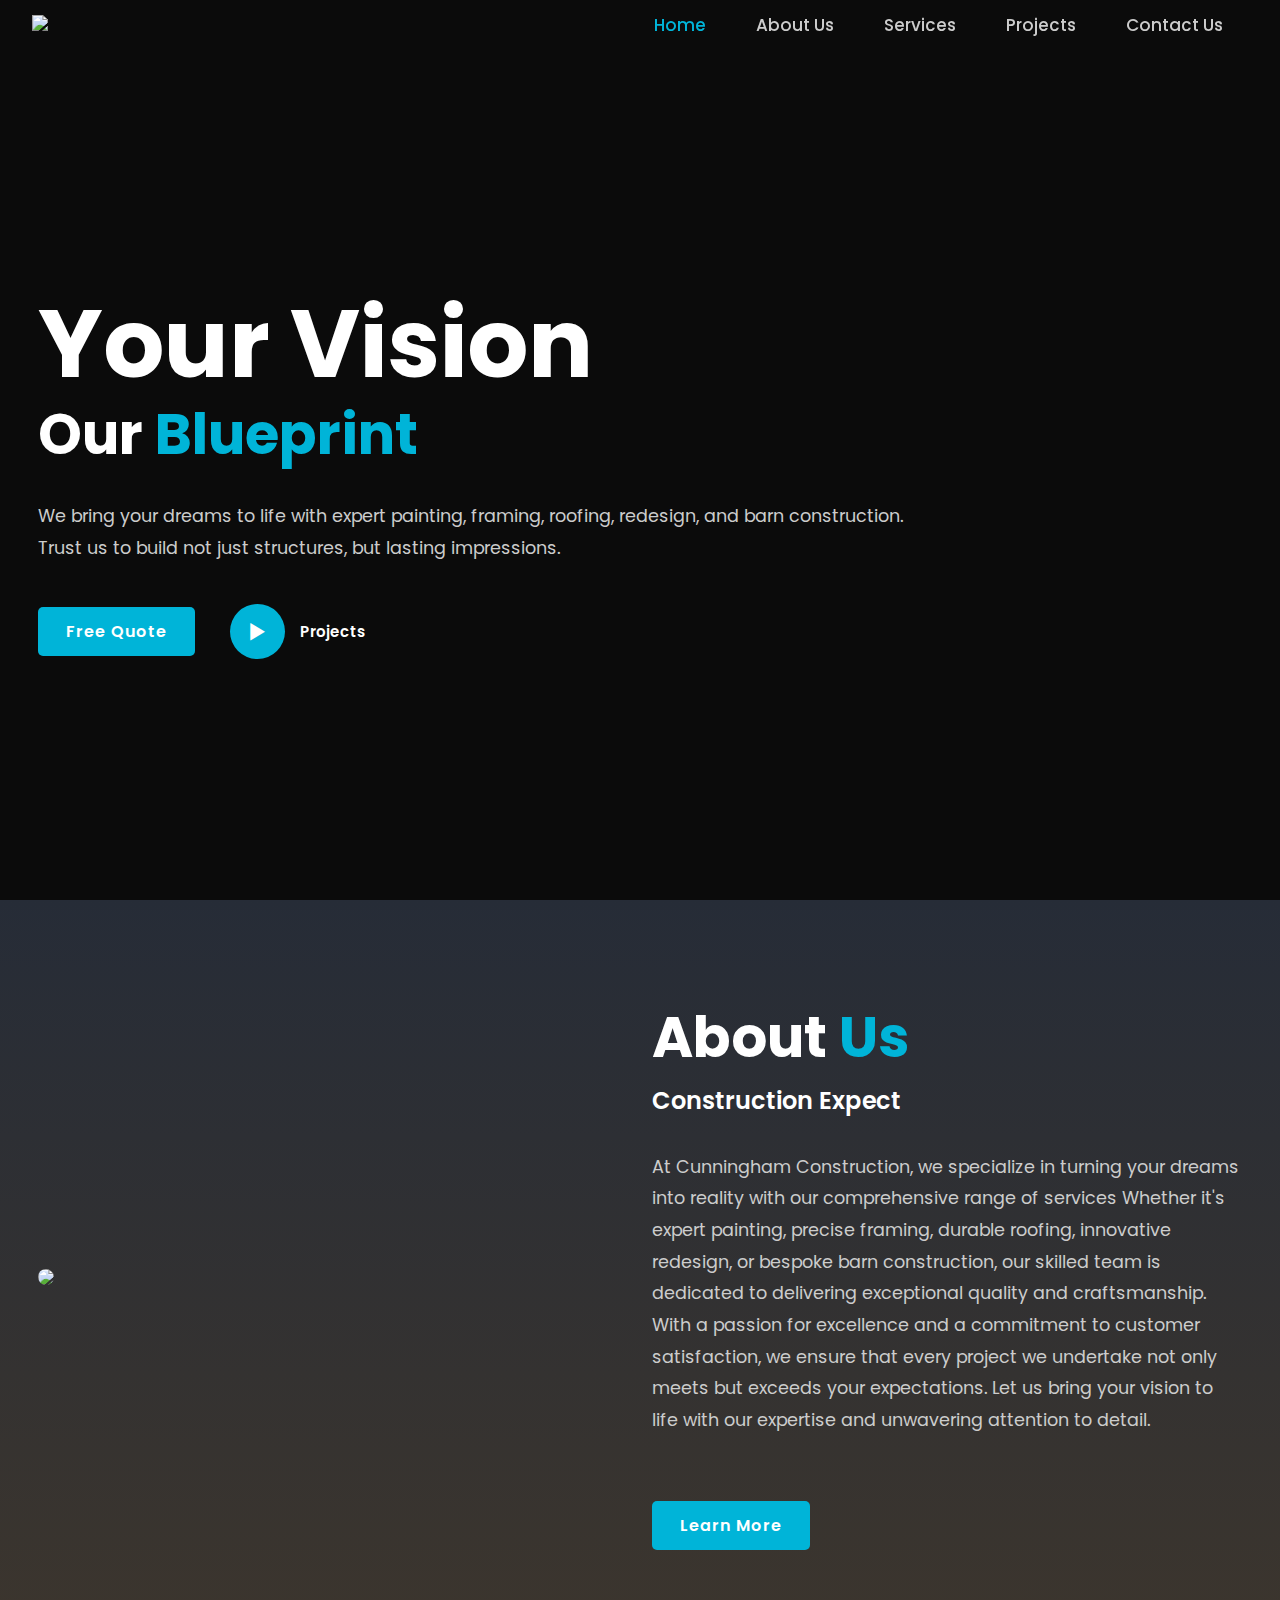
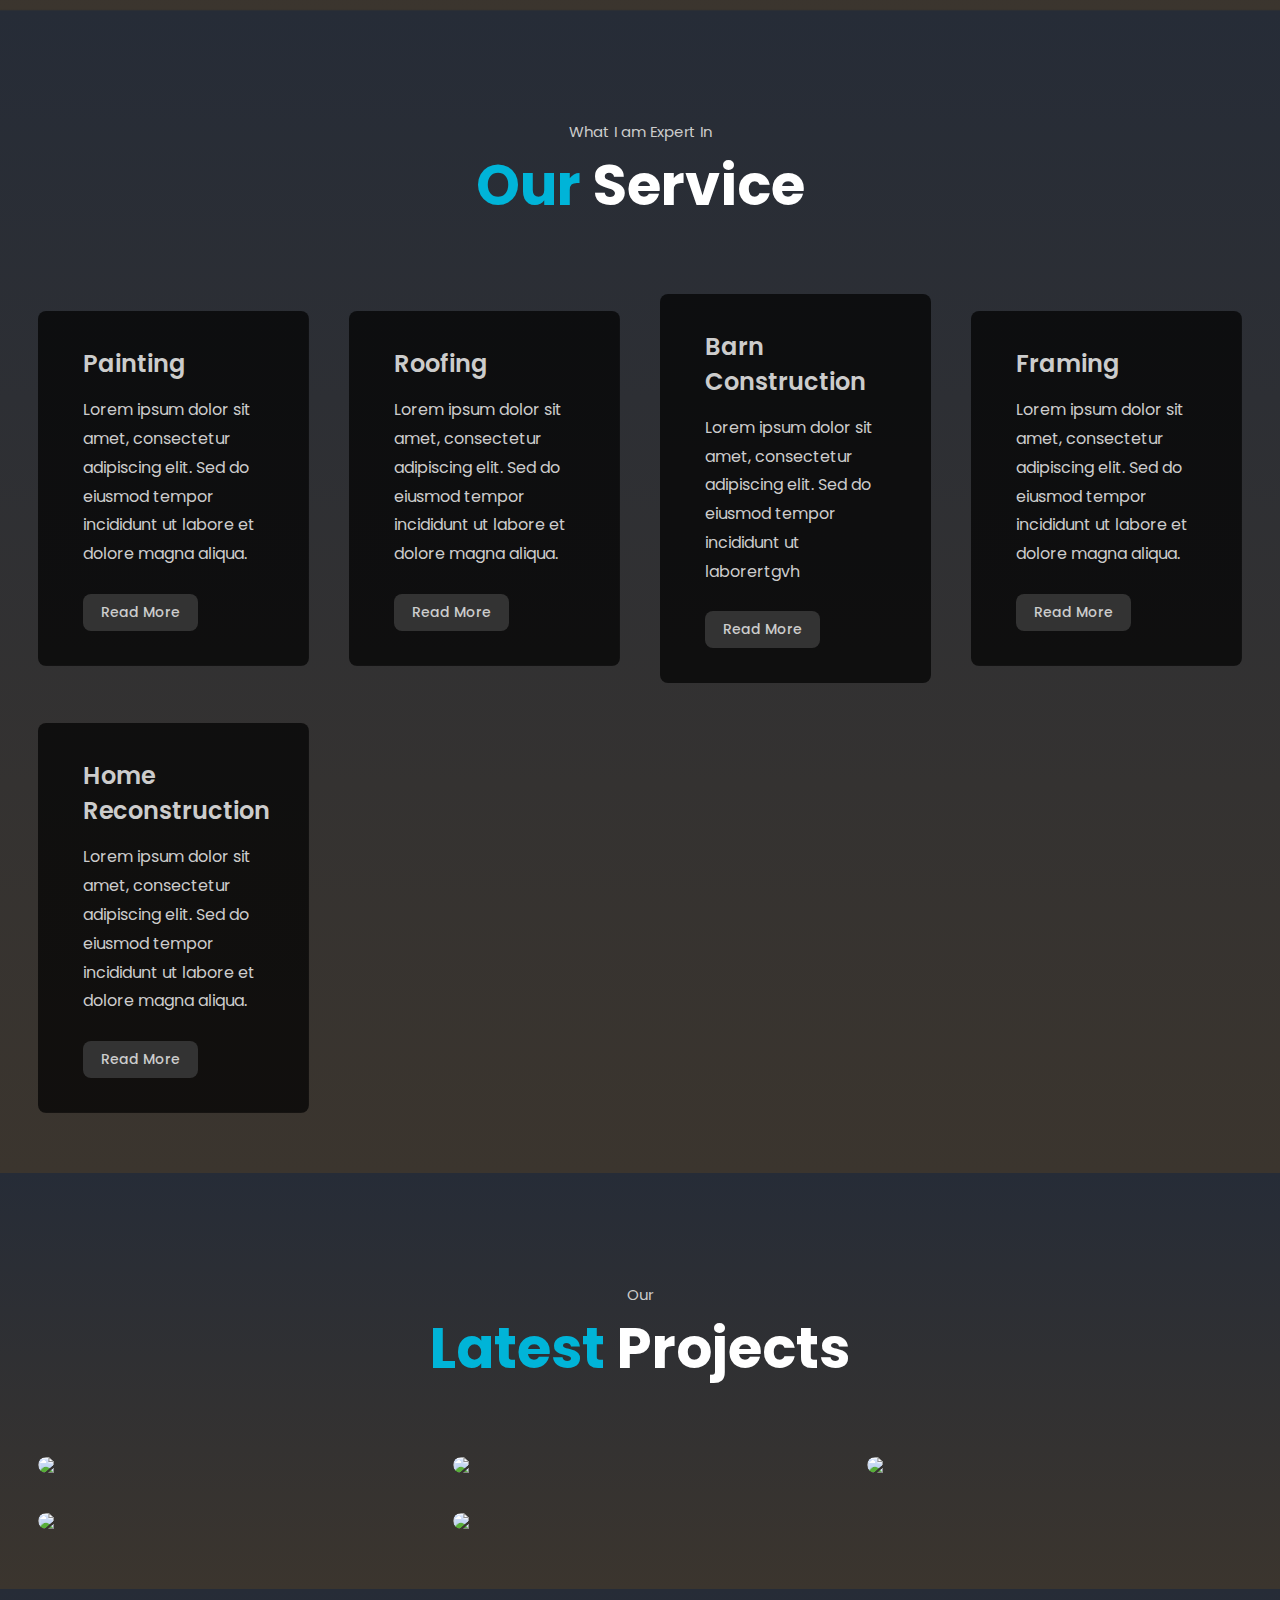
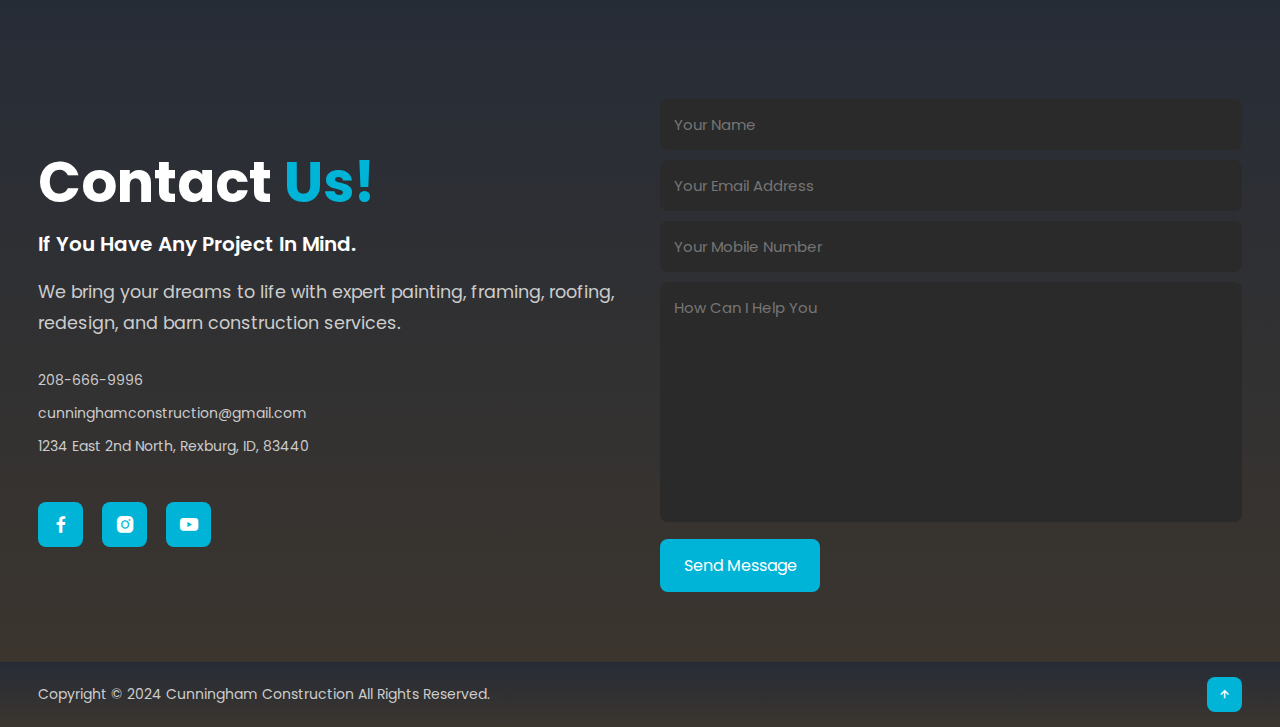
==== index.html @ 6a1c038f "fix colors" ====
<!DOCTYPE html>
<html>
<head>
	<meta charset="utf-8">
	<meta name="viewport" content="width=device-width, initial-scale=1">
	<title>Cunningham Construction</title>
	<!---custom css link---->
	<link rel="stylesheet" type="text/css" href="css/style.css">

	<link rel="stylesheet"
  href="https://unpkg.com/boxicons@latest/css/boxicons.min.css">

  <link rel="preconnect" href="https://fonts.googleapis.com">
  <link rel="preconnect" href="https://fonts.gstatic.com" crossorigin>
  <link href="https://fonts.googleapis.com/css2?family=Poppins:wght@300;400;500;600;700;800;900&display=swap" rel="stylesheet">

</head>
<body>

	<!----header design--->
	<header>
		<a href="#" class="logo"><img src="img/logo.png" class="logo"></a>
	

		<ul class="navlist">
			<li><a href="#home" class="active">Home</a></li>
			<li><a href="#about">About Us</a></li>
			<li><a href="#services">Services</a></li>
			<li><a href="#portfolio">Projects</a></li>
			<li><a href="#contact">Contact Us</a></li>
		</ul>

			<div class="bx bx-menu" id="menu-icon"></div>
	</header>

	<!----home section design--->
	<section class="home" id="home">
		<div class="home-text">
			<h1>Your Vision</h1>
			<h3>Our<span> Blueprint</span></h3>
			<p>
                We bring your dreams to life with expert painting, framing, roofing, redesign,
                and barn construction.
                <br>Trust us to build not just structures, but lasting impressions.
            </p>
			<div class="button">
				<a href="#contact" class="btn">Free Quote</a>
				<a href="#portfolio" class="btn2"><span><i class='bx bx-play' ></i></span>Projects</a>
			</div>
		</div>
	</section>

	<!----about section design--->
	<section class="about" id="about">
		<div class="about-img">
			<img src="img/couple.jpg">
		</div>

		<div class="about-text">
			<h2>About <span>Us</span></h2>
			<h4>Construction Expect</h4>
			<p>

				At Cunningham Construction, we specialize in turning your dreams into reality with our comprehensive range of services
				Whether it's expert painting, precise framing, durable roofing, innovative redesign, or bespoke barn construction, our 
				skilled team is dedicated to delivering exceptional quality and craftsmanship. With a passion for excellence and a commitment
				to customer satisfaction, we ensure that every project we undertake not only meets but exceeds your expectations.
				Let us bring your vision to life with our expertise and unwavering attention to detail.
			</p>
			<a href="#portfolio" class="btn">Learn More</a>
		</div>
	</section>

	<!----services section design--->
	<section class="services" id="services">
		<div class="main-text">
			<p>What I am Expert In</p>
			<h2><span>Our</span> Service</h2>
		</div>

		<div class="service-content">
			<div class="box">
				<div class="s-icons">
				
				</div>
				<h3>Painting</h3>
				<p>
					Lorem ipsum dolor sit amet, consectetur adipiscing elit. 
					Sed do eiusmod tempor incididunt ut labore et dolore magna aliqua.
					
				</p>
				<a href="#" class="read">Read More</a>
			</div>

			<div class="box">
				<div class="s-icons">
				</div>
				<h3>Roofing</h3>
				<p>
					Lorem ipsum dolor sit amet, consectetur adipiscing elit. 
					Sed do eiusmod tempor incididunt ut labore et dolore magna aliqua.
					
				</p>
				<a href="#" class="read">Read More</a>
			</div>

			<div class="box">
				<div class="s-icons">
				</div>
				<h3>Barn Construction</h3>
				<p>
					Lorem ipsum dolor sit amet, consectetur adipiscing elit. 
					Sed do eiusmod tempor incididunt ut laborertgvh
				</p>
				<a href="#" class="read">Read More</a>
			</div>

			<div class="box">
				<div class="s-icons">
				</div>
				<h3>Framing</h3>
				<p>
					Lorem ipsum dolor sit amet, consectetur adipiscing elit. 
					Sed do eiusmod tempor incididunt ut labore et dolore magna aliqua.
					
				</p>
				<a href="#" class="read">Read More</a>
			</div>

			<div class="box">
				<div class="s-icons">
				</div>
				<h3>Home Reconstruction</h3>
				<p>
					Lorem ipsum dolor sit amet, consectetur adipiscing elit. 
					Sed do eiusmod tempor incididunt ut labore et dolore magna aliqua.
					
				</p>
				<a href="#" class="read">Read More</a>
			</div>

		</div>
	</section>

	<!----portfolio section design--->
	<section class="portfolio" id="portfolio">
		<div class="main-text">
			<p>Our</p>
			<h2><span>Latest</span> Projects</h2>
		</div>

		<div class="portfolio-content">
			<div class="row">
				<img src="img/barn.jpg">
				<div class="layer">
					<h5>Barn Construction</h5>
					<p>
						Our barn construction services cater to clients seeking bespoke, high-quality barns that meet their unique
					</p>
					<a href="#"><i class='bx bx-link-external'></i></a>
				</div>
			</div>

			<div class="row">
				<img src="img/portfolio2.jpg">
				<div class="layer">
					<h5>Home Reconstruction</h5>
					<p>
						Our home reconstruction services are tailored to help you rebuild and restore your home after a disaster.
					</p>
					<a href="#"><i class='bx bx-link-external'></i></a>
				</div>
			</div>

			<div class="row">
				<img src="img/portfolio3.jpg">
				<div class="layer">
					<h5>Painting</h5>
					<p>
						Our painting services cater to clients seeking high-quality, professional painting.
					</p>
					<a href="#"><i class='bx bx-link-external'></i></a>
				</div>
			</div>

			<div class="row">
				<img src="img/portfolio4.jpg">
				<div class="layer">
					<h5>Framing</h5>
					<p>
						Our framing services cater to clients seeking high-quality, professional framing.
					<a href="#"><i class='bx bx-link-external'></i></a>
				</div>
			</div>

			<div class="row">
				<img src="img/portfolio5.jpg">
				<div class="layer">
					<h5>Roofing</h5>
					<p>
						Our roofing services cater to clients seeking high-quality, professional roofing.
					</p>
					<a href="#"><i class='bx bx-link-external'></i></a>
				</div>
			</div>


		</div>
	</section>

	<!----contact section design--->
	<section class="contact" id="contact">
		<div class="contact-text">
			<h2>Contact <span>Us!</span></h2>
			<h4>If You Have Any Project In Mind.</h4>
			<p>We bring your dreams to life with expert painting, framing, roofing, redesign, and barn construction services.</p>
			<div class="list">
				<li><a href="#">208-666-9996</a></li>
				<li><a href="#">cunninghamconstruction@gmail.com</a></li>
				<li><a href="#">1234 East 2nd North, Rexburg, ID, 83440</a></li>
			</div>

			<div class="contact-icons">
				<a href="#"><i class='bx bxl-facebook'></i></a>
				<a href="#"><i class='bx bxl-instagram-alt' ></i></a>
				<a href="#"><i class='bx bxl-youtube' ></i></a>
			</div>
		</div>

		<div class="contact-form">
			<form action="">
				<input type="name" placeholder="Your Name" required>
				<input type="email" placeholder="Your Email Address" required>
				<input type="" placeholder="Your Mobile Number" required>
				<textarea name="" id="" cols="35" rows="10" placeholder="How Can I Help You" required></textarea>
				<input type="submit" value="Send Message" class="submit" required>
			</form>
		</div>
	</section>

	<!----end section design--->
	<section class="end">
		<div class="last-text">
		  <p>Copyright © 2024 Cunningham Construction All Rights Reserved.</p>
	  </div>

	  <div class="back-to-top">
		  <a href="#home"><i class='bx bx-up-arrow-alt' ></i></a>
	  </div>
	</section>
	
	<!---custom css link---->
	<script type="text/javascript" src="js/script.js"></script>

</body>
</html>
---- css/style.css ----
*{
	padding: 0;
	margin: 0;
	box-sizing: border-box;
	font-family: 'Poppins', sans-serif;
	text-decoration: none;
	list-style: none;
	scroll-behavior: smooth;
}
:root{
	--bg-color: #2a2a2a;
	--second-bg-color: #202020;
	--text-color: #fff;
	--second-color: #ccc;
	--main-color: #00b4d8;
	--big-font: 6rem;
	--h2-font: 3.5rem;
	--p-font: 1.1rem;
}
body{
	background: var(--bg-color);
	color: var(--text-color);
}
header{
	position: fixed;
	width: 100%;
	top: 0;
	right: 0;
	z-index: 1000;
	display: flex;
	align-items: center;
	justify-content: space-between;
	background: transparent;
	padding: 22px 12%;
	border-bottom: 1px solid transparent;
	transition: all .45s ease;
}
.logo {
    width: 120px;
    cursor: pointer;
}
span{
	color: var(--main-color);
}
.navlist{
	display: flex;
}
.navlist a{
	color: var(--second-color);
	font-size: 17px;
	font-weight: 500;
	margin: 0 25px;
	transition: all .45s ease;
}
.navlist a:hover{
	color: var(--main-color);
}
.navlist a.active{
	color: var(--main-color);
}
#menu-icon{
	font-size: 35px;
	color: var(--text-color);
	z-index: 10001;
	cursor: pointer;
	margin-left: 25px;
	display: none;
}

section{
	padding: 160px 12% 120px;
}
.home{
	position: relative;
	height: 100vh;
	width: 100%;
	background-image: linear-gradient(rgba(0,0,0,0.75),rgba(0,0,0,0.75)), url(../img/house-background.jpg);         
	background-size: cover;
	background-position: center;
	display: flex;
	align-items: center;
	justify-content: flex-start;
}

.home-text h1{
	font-size: var(--big-font);
	font-weight: 700;
	color: var(--text-color);
	line-height: 1.1;
	margin: 0 0 8px;
}
.home-text h3{
	color: var(--text-color);
	margin: 0 0 35px;
	font-size: 3.5rem;
	font-weight: 700;
	line-height: 1.1;
}
.home-text p{
	color: var(--second-color);
	font-size: var(--p-font);
	line-height: 1.8;
	margin-bottom: 40px;
}
.button{
	display: inline-flex;
	align-items: center;
	justify-content: center;
}
.btn{
	display: inline-block;
	padding: 12px 28px;
	background: var(--main-color);
	border-radius: 5px;
	color: var(--text-color);
	font-size: 1rem;
	letter-spacing: 1px;
	font-weight: 600;
	transition: all .45s ease;
}
.btn:hover{
	transform: scale(0.9);
}
.btn2{
	display: inline-flex;
	align-items: center;
	justify-content: center;
	font-size: 15px;
	font-weight: 600;
	color: var(--text-color);
	margin-left: 35px;
}
.btn2 span i{
	height: 55px;
	width: 55px;
	background: var(--main-color);
	color: var(--text-color);
	display: flex;
	align-items: center;
	justify-content: center;
	font-size: 35px;
	border-radius: 50%;
	margin-right: 15px;
	transition: all .45s ease;
}
.btn2 span i:hover{
	transform: scale(1.1) translateY(5px);
}

header.sticky{
	background-image: linear-gradient( rgba(38,44,55,255), rgba(59,53,46,255)), url(../img/surface.jpg);         
	background-size: cover;
	background-position: center;
	border-bottom: 1px solid #ffffff1a;
	padding: 12px 12%;
}

.about{
	display: grid;
	background-image: linear-gradient( rgba(38,44,55,255), rgba(59,53,46,255)), url(../img/surface.jpg);         
	background-size: cover;
	background-position: center;
	grid-template-columns: repeat(2, 1fr);
	align-items: center;
	gap: 1.5rem;
}
.about-img img{
	max-width: 530px;
	height: auto;
	width: 100%;
	border-radius: 8px;
}
.about-text h2{
	font-size: var(--h2-font);
	line-height: 1;
}
.about-text h4{
	font-size: 24px;
	font-weight: 600;
	color: var(--text-color);
	line-height: 1.7;
	margin: 15px 0 30px;
}
.about-text p{
	color: var(--second-color);
	font-size: var(--p-font);
	line-height: 1.8;
	margin-bottom: 4rem;
}

.services{
	background-image: linear-gradient( rgba(38,44,55,255), rgba(59,53,46,255)), url(../img/background.jpg);         
	background-size: cover;
	background-position: center;
}
.main-text{
	text-align: center;
}
.main-text p{
	color: var(--second-color);
	font-size: 15px;
	margin-bottom: 15px;
}
.main-text h2{
	font-size: var(--h2-font);
	line-height: 1;
}
.service-content{
	display: grid;
	grid-template-columns: repeat(auto-fit, minmax(250px, auto));
	align-items: center;
	gap: 2.5rem;
	margin-top: 5rem;
}
.box{
	background-image: linear-gradient( rgba(0,0,0,0.7),rgba(0,0,0,0.7)), url(../img/surface.jpg);         
	background-size: cover;
	background-position: center;
	padding: 35px 45px;
	border-radius: 8px;
	transition: all .45s ease;
}
.s-icons i{
	font-size: 32px;
	margin-bottom: 20px;
}
.box h3{
	font-size: 24px;
	font-weight: 600;
	color: var(--second-color);
	margin-bottom: 15px;
}
.box p{
	color: var(--second-color);
	font-size: 1rem;
	line-height: 1.8;
	margin-bottom: 25px;
}
.read{
	display: inline-block;
	padding: 8px 18px;
	background: #333333;
	color: var(--second-color);
	font-size: 14px;
	font-weight: 500;
	border-radius: 8px;
	transition: all .45s ease;
}
.read:hover{
	letter-spacing: 1px;
	background: #ffffff99;
	color: var(--text-color);
}
.box:hover{
	transform: translateY(-8px);
	cursor: pointer;
}
.portfolio{
	background-image: linear-gradient( rgba(38,44,55,255), rgba(59,53,46,255)), url(../img/surface.jpg);         
	background-size: cover;
	background-position: center;
}

.portfolio-content{
	display: grid;
	grid-template-columns: repeat(auto-fit, minmax(350px, auto));
	align-items: center;
	gap: 2.5rem;
	margin-top: 5rem;
}
.row{
	position: relative;
	overflow: hidden;
	border-radius: 8px;
	cursor: pointer;
}
.row img{
	width: 100%;
	border-radius: 8px;
	display: block;
	transition: transform 0.5s;
}
.layer{
	width: 100%;
	height: 0;
	background: linear-gradient(rgba(0,0,0,0.1), #00b4d8);
	position: absolute;
	border-radius: 8px;
	left: 0;
	bottom: 0;
	overflow: hidden;
	display: flex;
	flex-direction: column;
	align-items: center;
	justify-content: center;
	text-align: center;
	padding: 0 40px;
	transition: height 0.5s;
}
.layer h5{
	font-size: 20px;
	font-weight: 600;
	margin-bottom: 15px;
}
.layer p{
	color: var(--text-color);
	font-size: 1rem;
	line-height: 1.8;
}
.layer i{
	color: var(--main-color);
	margin-top: 20px;
	font-size: 20px;
	background: var(--text-color);
	width: 60px;
	height: 60px;
	display: flex;
	align-items: center;
	justify-content: center;
	border-radius: 50%;
}
.row:hover img{
	transform: scale(1.1);
}
.row:hover .layer{
	height: 100%;
}

.contact{
	background-image: linear-gradient( rgba(38,44,55,255), rgba(59,53,46,255)), url(../img/surface.jpg);         
	background-size: cover;
	background-position: center;
	display: grid;
	grid-template-columns: repeat(2, 1fr);
	align-items: center;
	gap: 2.5rem;
}
.contact-text h4{
	color: var(--text-color);
	margin: 18px 0;
	font-size: 20px;
	font-weight: 600;
}
.contact-text h2{
	font-size: var(--h2-font);
	line-height: 1;
}
.contact-text p{
	color: var(--second-color);
	font-size: var(--p-font);
	line-height: 1.8;
	margin-bottom: 30px;
}
.list{
	margin-bottom: 2.8rem;
}
.list li{
	margin-bottom: 12px;
}
.list li a{
	display: block;
	color: var(--second-color);
	font-size: 14px;
	transition: all .45s ease;
}
.list li a:hover{
	color: var(--text-color);
	transform: translateX(5px);
}
.contact-icons i{
	height: 45px;
	width: 45px;
	background: var(--main-color);
	color: var(--text-color);
	font-size: 22px;
	display: inline-flex;
	align-items: center;
	justify-content: center;
	border-radius: 8px;
	margin-right: 15px;
	transition: all .45s ease;
}
.contact-icons i:hover{
	background: var(--text-color);
	color: var(--main-color);
}

.contact-form form{
	position: relative;
}
.contact-form form input,
form textarea{
	width: 100%;
	padding: 14px;
	background: var(--bg-color);
	color: var(--text-color);
	border: none;
	outline: none;
	font-size: 15px;
	border-radius: 8px;
	margin-bottom: 10px;
}
.contact-form textarea{
	resize: none;
	height: 240px;
}
.contact-form .submit{
	display: inline-block;
	font-size: 16px;
	background: var(--main-color);
	color: var(--text-color);
	width: 160px;
	transition: all .45s ease;
}
.contact-form .submit:hover{
	transform: scale(1.1);
	cursor: pointer;
}

.end{
	padding: 20px 15%;
	display: flex;
	flex-wrap: wrap;
	align-items: center;
	justify-content: space-between;
	gap: 2rem;
	background-image: linear-gradient( rgba(38,44,55,255), rgba(59,53,46,255)), url(../img/surface.jpg);         
	background-size: cover;
	background-position: center;
}
.last-text p{
	color: var(--second-color);
	font-size: 14px;
}
.back-to-top i{
	padding: 10px;
	border-radius: 8px;
	font-size: 15px;
	color: var(--text-color);
	background: var(--main-color);
}


@media (max-width: 1480px){
	header{
		padding: 12px 2.5%;
		transition: .1s;
	}
	header.sticky{
		padding: 10px 2.5%;
		transition: .1s;;
	}
	section{
		padding: 110px 3% 60px;
	}
	.end{
		padding: 15px 3%;
	}
}

@media (max-width: 1100px){
	:root{
		--big-font: 4rem;
	  --h2-font: 2.5rem;
	  --p-font: 1rem;
	  transition: .1s;
	}
	.home-text h3{
		font-size: 2.5rem;
	}
	.home{
		height: 87vh;
	}
}

@media (max-width: 920px){
	.about{
		grid-template-columns: 1fr;
	}
	.about-img{
		text-align: center;
		order: 2;
	}
	.about-img img{
		width: 100%;
		height: auto;
		max-width: 100%;
	}
	.contact{
		grid-template-columns: 1fr;
	}
}

@media (max-width: 840px){
	.logo {
        width: 100px;
    }
	#menu-icon{
		display: block;
	}
	.navlist{
		position: absolute;
		top: -1000px;
		right: 0;
		left: 0;
		display: flex;
		flex-direction: column;
		background: var(--bg-color);
		text-align: left;
		transition: all .45s ease;
	}
	.navlist a{
		display: block;
		margin: 17px;
		font-size: 20px;
		transition: all .45s ease;
		color: var(--text-color);
	}
	.navlist a:hover{
		color: var(--main-color);
	}
	.navlist a.active{
		color: var(--text-color);
	}
	.navlist.open{
		top: 100%;
	}
}
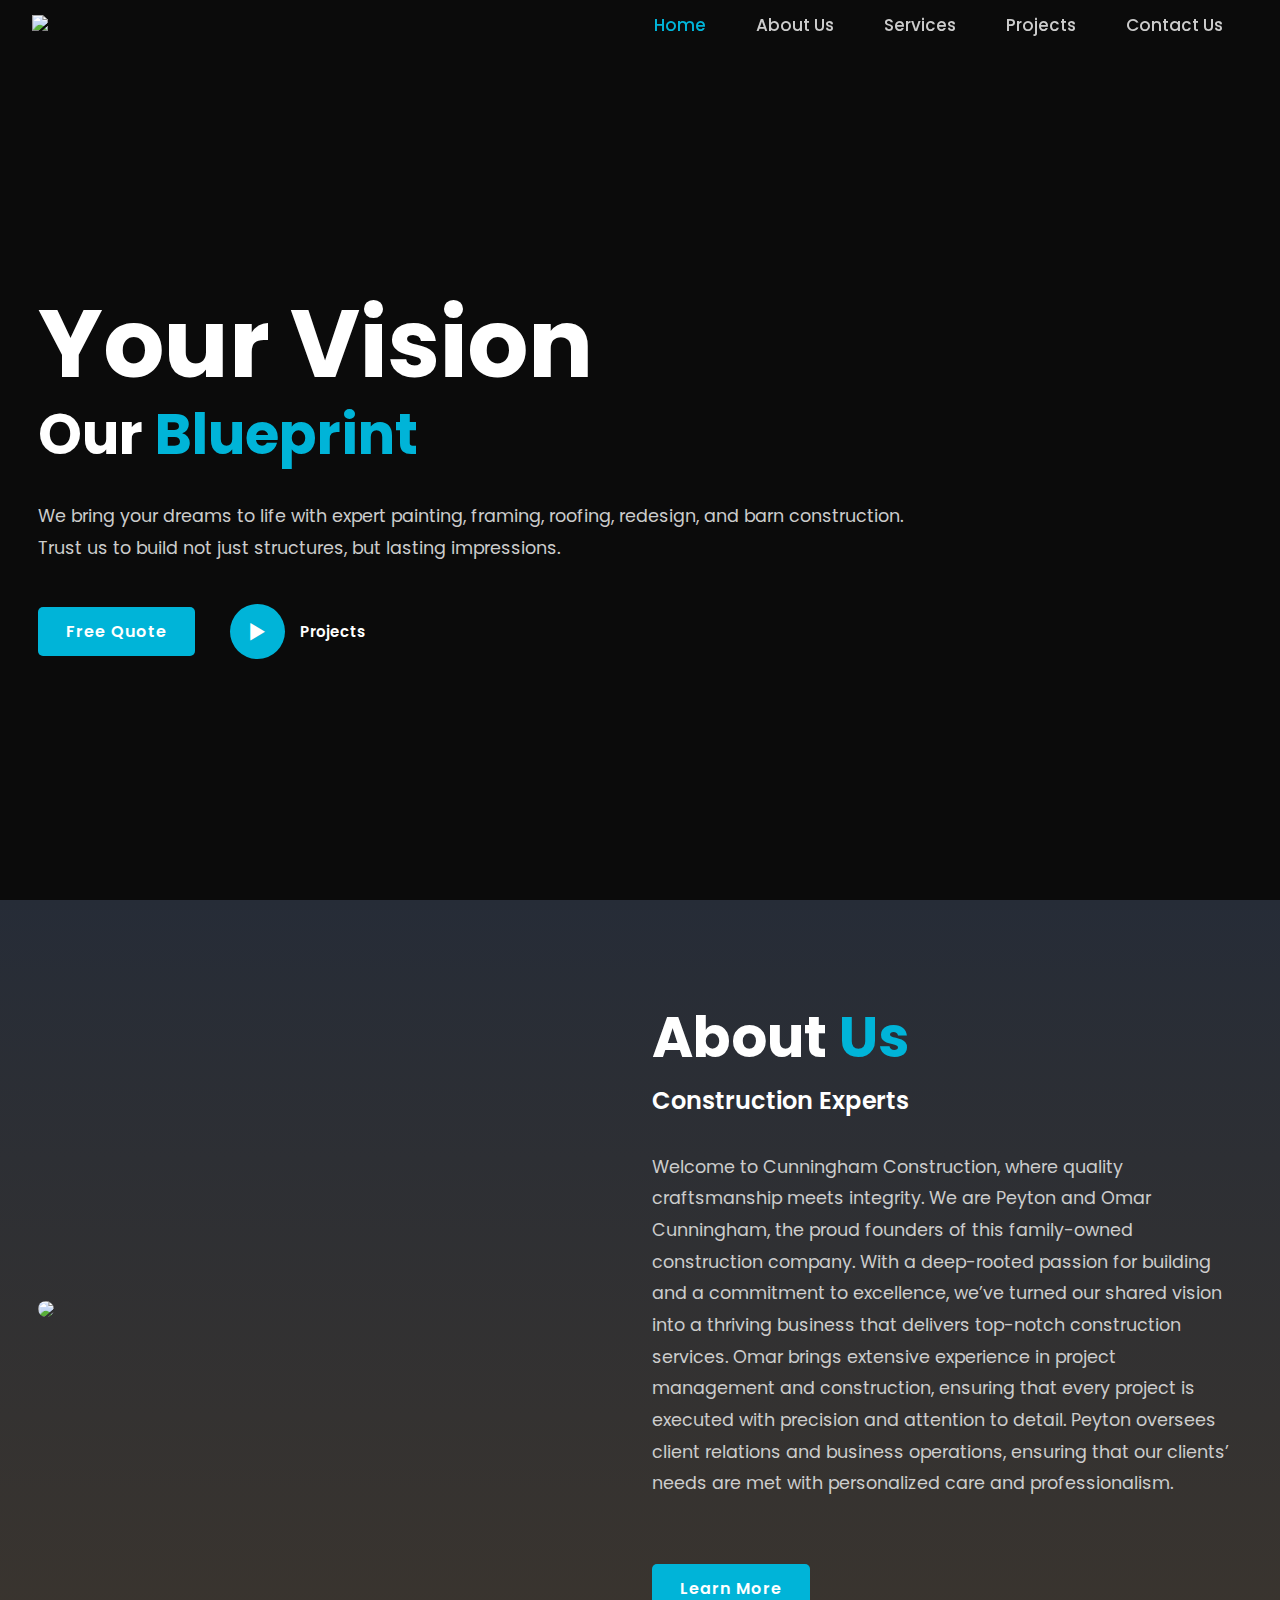
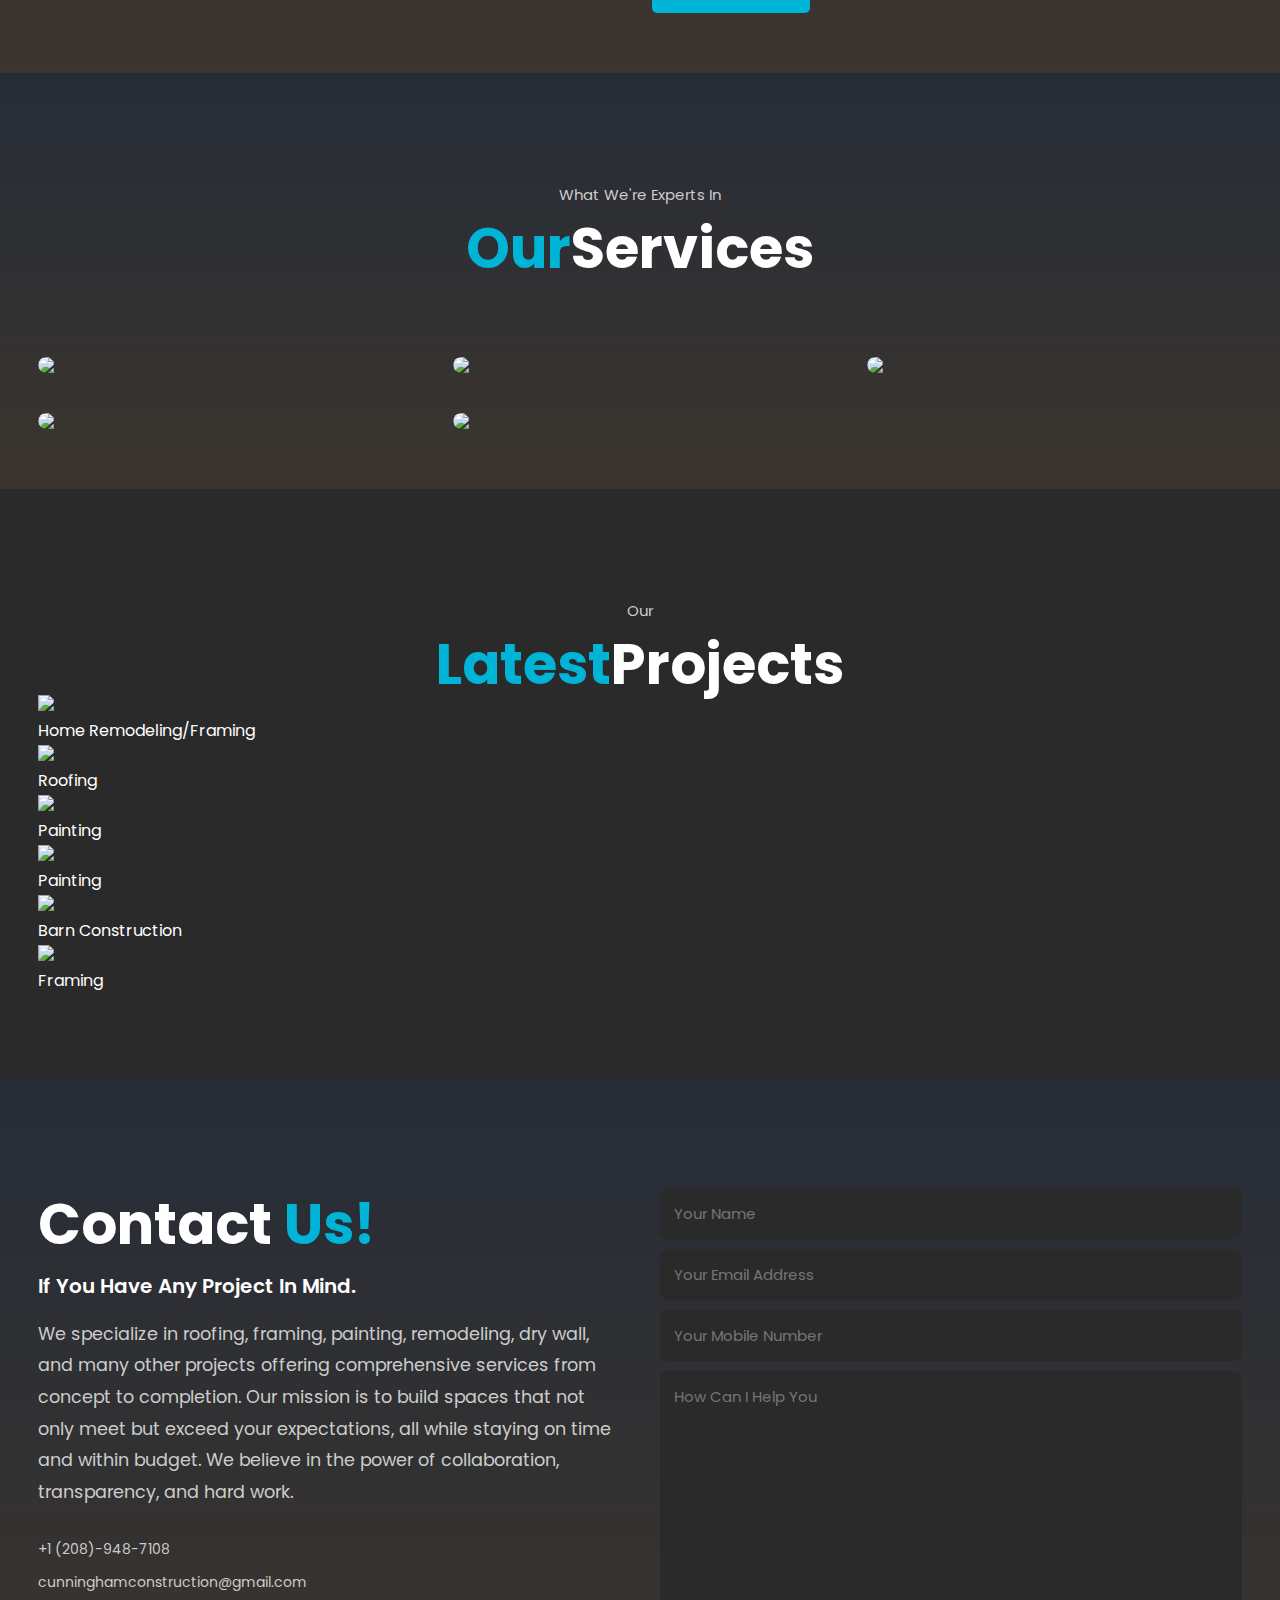
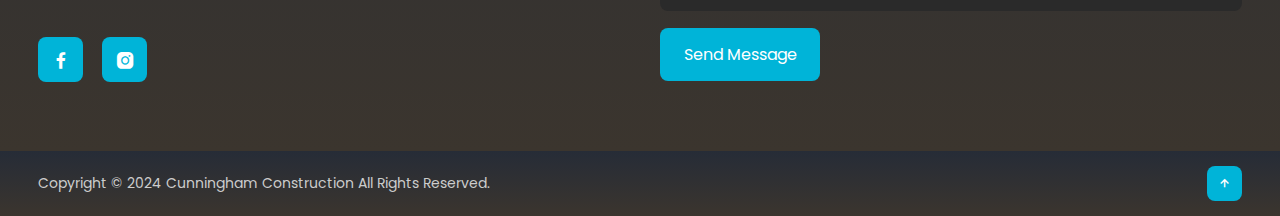
==== commit 6a971613: "Fix services paragraphs" ====
--- a/index.html
+++ b/index.html
@@ -1,256 +1,217 @@
 <!DOCTYPE html>
 <html>
-<head>
-	<meta charset="utf-8">
-	<meta name="viewport" content="width=device-width, initial-scale=1">
-	<title>Cunningham Construction</title>
-	<!---custom css link---->
-	<link rel="stylesheet" type="text/css" href="css/style.css">
-
-	<link rel="stylesheet"
-  href="https://unpkg.com/boxicons@latest/css/boxicons.min.css">
-
-  <link rel="preconnect" href="https://fonts.googleapis.com">
-  <link rel="preconnect" href="https://fonts.gstatic.com" crossorigin>
-  <link href="https://fonts.googleapis.com/css2?family=Poppins:wght@300;400;500;600;700;800;900&display=swap" rel="stylesheet">
-
-</head>
-<body>
-
-	<!----header design--->
-	<header>
-		<a href="#" class="logo"><img src="img/logo.png" class="logo"></a>
-	
-
-		<ul class="navlist">
-			<li><a href="#home" class="active">Home</a></li>
-			<li><a href="#about">About Us</a></li>
-			<li><a href="#services">Services</a></li>
-			<li><a href="#portfolio">Projects</a></li>
-			<li><a href="#contact">Contact Us</a></li>
-		</ul>
-
-			<div class="bx bx-menu" id="menu-icon"></div>
-	</header>
-
-	<!----home section design--->
-	<section class="home" id="home">
-		<div class="home-text">
-			<h1>Your Vision</h1>
-			<h3>Our<span> Blueprint</span></h3>
-			<p>
-                We bring your dreams to life with expert painting, framing, roofing, redesign,
-                and barn construction.
-                <br>Trust us to build not just structures, but lasting impressions.
-            </p>
-			<div class="button">
-				<a href="#contact" class="btn">Free Quote</a>
-				<a href="#portfolio" class="btn2"><span><i class='bx bx-play' ></i></span>Projects</a>
-			</div>
-		</div>
-	</section>
-
-	<!----about section design--->
-	<section class="about" id="about">
-		<div class="about-img">
-			<img src="img/couple.jpg">
-		</div>
-
-		<div class="about-text">
-			<h2>About <span>Us</span></h2>
-			<h4>Construction Expect</h4>
-			<p>
-
-				At Cunningham Construction, we specialize in turning your dreams into reality with our comprehensive range of services
-				Whether it's expert painting, precise framing, durable roofing, innovative redesign, or bespoke barn construction, our 
-				skilled team is dedicated to delivering exceptional quality and craftsmanship. With a passion for excellence and a commitment
-				to customer satisfaction, we ensure that every project we undertake not only meets but exceeds your expectations.
-				Let us bring your vision to life with our expertise and unwavering attention to detail.
-			</p>
-			<a href="#portfolio" class="btn">Learn More</a>
-		</div>
-	</section>
-
-	<!----services section design--->
-	<section class="services" id="services">
-		<div class="main-text">
-			<p>What I am Expert In</p>
-			<h2><span>Our</span> Service</h2>
-		</div>
-
-		<div class="service-content">
-			<div class="box">
-				<div class="s-icons">
-				
-				</div>
-				<h3>Painting</h3>
-				<p>
-					Lorem ipsum dolor sit amet, consectetur adipiscing elit. 
-					Sed do eiusmod tempor incididunt ut labore et dolore magna aliqua.
-					
-				</p>
-				<a href="#" class="read">Read More</a>
-			</div>
-
-			<div class="box">
-				<div class="s-icons">
-				</div>
-				<h3>Roofing</h3>
-				<p>
-					Lorem ipsum dolor sit amet, consectetur adipiscing elit. 
-					Sed do eiusmod tempor incididunt ut labore et dolore magna aliqua.
-					
-				</p>
-				<a href="#" class="read">Read More</a>
-			</div>
-
-			<div class="box">
-				<div class="s-icons">
-				</div>
-				<h3>Barn Construction</h3>
-				<p>
-					Lorem ipsum dolor sit amet, consectetur adipiscing elit. 
-					Sed do eiusmod tempor incididunt ut laborertgvh
-				</p>
-				<a href="#" class="read">Read More</a>
-			</div>
-
-			<div class="box">
-				<div class="s-icons">
-				</div>
-				<h3>Framing</h3>
-				<p>
-					Lorem ipsum dolor sit amet, consectetur adipiscing elit. 
-					Sed do eiusmod tempor incididunt ut labore et dolore magna aliqua.
-					
-				</p>
-				<a href="#" class="read">Read More</a>
-			</div>
-
-			<div class="box">
-				<div class="s-icons">
-				</div>
-				<h3>Home Reconstruction</h3>
-				<p>
-					Lorem ipsum dolor sit amet, consectetur adipiscing elit. 
-					Sed do eiusmod tempor incididunt ut labore et dolore magna aliqua.
-					
-				</p>
-				<a href="#" class="read">Read More</a>
-			</div>
-
-		</div>
-	</section>
-
-	<!----portfolio section design--->
-	<section class="portfolio" id="portfolio">
-		<div class="main-text">
-			<p>Our</p>
-			<h2><span>Latest</span> Projects</h2>
-		</div>
-
-		<div class="portfolio-content">
-			<div class="row">
-				<img src="img/barn.jpg">
-				<div class="layer">
-					<h5>Barn Construction</h5>
-					<p>
-						Our barn construction services cater to clients seeking bespoke, high-quality barns that meet their unique
-					</p>
-					<a href="#"><i class='bx bx-link-external'></i></a>
-				</div>
-			</div>
-
-			<div class="row">
-				<img src="img/portfolio2.jpg">
-				<div class="layer">
-					<h5>Home Reconstruction</h5>
-					<p>
-						Our home reconstruction services are tailored to help you rebuild and restore your home after a disaster.
-					</p>
-					<a href="#"><i class='bx bx-link-external'></i></a>
-				</div>
-			</div>
-
-			<div class="row">
-				<img src="img/portfolio3.jpg">
-				<div class="layer">
-					<h5>Painting</h5>
-					<p>
-						Our painting services cater to clients seeking high-quality, professional painting.
-					</p>
-					<a href="#"><i class='bx bx-link-external'></i></a>
-				</div>
-			</div>
-
-			<div class="row">
-				<img src="img/portfolio4.jpg">
-				<div class="layer">
-					<h5>Framing</h5>
-					<p>
-						Our framing services cater to clients seeking high-quality, professional framing.
-					<a href="#"><i class='bx bx-link-external'></i></a>
-				</div>
-			</div>
-
-			<div class="row">
-				<img src="img/portfolio5.jpg">
-				<div class="layer">
-					<h5>Roofing</h5>
-					<p>
-						Our roofing services cater to clients seeking high-quality, professional roofing.
-					</p>
-					<a href="#"><i class='bx bx-link-external'></i></a>
-				</div>
-			</div>
-
-
-		</div>
-	</section>
-
-	<!----contact section design--->
-	<section class="contact" id="contact">
-		<div class="contact-text">
-			<h2>Contact <span>Us!</span></h2>
-			<h4>If You Have Any Project In Mind.</h4>
-			<p>We bring your dreams to life with expert painting, framing, roofing, redesign, and barn construction services.</p>
-			<div class="list">
-				<li><a href="#">208-666-9996</a></li>
-				<li><a href="#">cunninghamconstruction@gmail.com</a></li>
-				<li><a href="#">1234 East 2nd North, Rexburg, ID, 83440</a></li>
-			</div>
-
-			<div class="contact-icons">
-				<a href="#"><i class='bx bxl-facebook'></i></a>
-				<a href="#"><i class='bx bxl-instagram-alt' ></i></a>
-				<a href="#"><i class='bx bxl-youtube' ></i></a>
-			</div>
-		</div>
-
-		<div class="contact-form">
-			<form action="">
-				<input type="name" placeholder="Your Name" required>
-				<input type="email" placeholder="Your Email Address" required>
-				<input type="" placeholder="Your Mobile Number" required>
-				<textarea name="" id="" cols="35" rows="10" placeholder="How Can I Help You" required></textarea>
-				<input type="submit" value="Send Message" class="submit" required>
-			</form>
-		</div>
-	</section>
-
-	<!----end section design--->
-	<section class="end">
-		<div class="last-text">
-		  <p>Copyright © 2024 Cunningham Construction All Rights Reserved.</p>
-	  </div>
-
-	  <div class="back-to-top">
-		  <a href="#home"><i class='bx bx-up-arrow-alt' ></i></a>
-	  </div>
-	</section>
-	
-	<!---custom css link---->
-	<script type="text/javascript" src="js/script.js"></script>
-
-</body>
-</html>
+  <head>
+    <meta charset="utf-8">
+    <meta name="viewport" content="width=device-width, initial-scale=1">
+    <title>Cunningham Construction</title>
+    <!---custom css link---->
+    <link rel="stylesheet" type="text/css" href="css/style.css">
+    <link rel="stylesheet" href="https://unpkg.com/boxicons@latest/css/boxicons.min.css">
+    <link rel="preconnect" href="https://fonts.googleapis.com">
+    <link rel="preconnect" href="https://fonts.gstatic.com" crossorigin>
+    <link href="https://fonts.googleapis.com/css2?family=Poppins:wght@300;400;500;600;700;800;900&display=swap" rel="stylesheet">
+  </head>
+  <body>
+    <!----header design--->
+    <header>
+      <a href="#" class="logo">
+        <img src="img/logo.png" class="logo">
+      </a>
+      <ul class="navlist">
+        <li>
+          <a href="#home" class="active">Home</a>
+        </li>
+        <li>
+          <a href="#about">About Us</a>
+        </li>
+        <li>
+          <a href="#portfolio">Services</a>
+        </li>
+        <li>
+          <a href="#projects">Projects</a>
+        </li>
+        <li>
+          <a href="#contact">Contact Us</a>
+        </li>
+      </ul>
+      <div class="bx bx-menu" id="menu-icon"></div>
+    </header>
+    <!----home section design--->
+    <section class="home" id="home">
+      <div class="home-text">
+        <h1>Your Vision</h1>
+        <h3>Our <span> Blueprint</span>
+        </h3>
+        <p> We bring your dreams to life with expert painting, framing, roofing, redesign, and barn construction. <br>Trust us to build not just structures, but lasting impressions. </p>
+        <div class="button">
+          <a href="#contact" class="btn">Free Quote</a>
+          <a href="#projects" class="btn2">
+            <span>
+              <i class='bx bx-play'></i>
+            </span>Projects </a>
+        </div>
+      </div>
+    </section>
+    <!----about section design--->
+    <section class="about" id="about">
+      <div class="about-img">
+        <img src="img/omar-pic.jpg">
+      </div>
+      <div class="about-text">
+        <h2>About <span>Us</span>
+        </h2>
+        <h4>Construction Experts</h4>
+        <p> Welcome to Cunningham Construction, where quality craftsmanship meets integrity. We are Peyton and Omar Cunningham, the proud founders of this family-owned 
+			construction company. With a deep-rooted passion for building and a commitment to excellence, we’ve turned our shared vision into a thriving business that delivers 
+			top-notch construction services. Omar brings extensive experience in project management and construction, ensuring that every project is executed with precision and
+			 attention to detail. Peyton oversees client relations and business operations, ensuring that our clients’ needs are met with personalized care and professionalism. </p>
+        <a href="#portfolio" class="btn">Learn More</a>
+      </div>
+    </section>
+    <!----Our services section--->
+    <section class="portfolio" id="portfolio">
+      <div class="main-text">
+        <p>What We're Experts In</p>
+        <h2>
+          <span>Our</span>Services
+        </h2>
+      </div>
+      <div class="portfolio-content">
+        <div class="row">
+          <img src="img/barn-construction.jpg">
+          <div class="layer">
+            <h5>Barn Construction</h5>
+            <p>Custom barns crafted to your vision, blending precision, artistry, and functionality for your property.</p>
+            <a href="#contact">
+              <i class='bx bx-link-external'></i>
+            </a>
+          </div>
+        </div>
+        <div class="row">
+          <img src="img/home-reconstruction.jpg">
+          <div class="layer">
+            <h5>Home Remodeling</h5>
+            <p>Remodeling services expertly rebuild and restore your home, ensuring a fresh start with quality craftsmanship.</p>
+            <a href="#contact">
+              <i class='bx bx-link-external'></i>
+            </a>
+          </div>
+        </div>
+        <div class="row">
+          <img src="img/painting.jpg">
+          <div class="layer">
+            <h5>Painting</h5>
+            <p>Our painting services deliver high-quality, professional results, ensuring your home looks flawless and refreshed.</p>
+            <a href="#contact">
+              <i class='bx bx-link-external'></i>
+            </a>
+          </div>
+        </div>
+        <div class="row">
+          <img src="img/framing.jpg">
+          <div class="layer">
+            <h5>Framing</h5>
+            <p>Our framing services provide high-quality, professional craftsmanship, ensuring your structure is solid and precise.</p>
+			 <a href="#contact">
+                <i class='bx bx-link-external'></i>
+              </a>
+          </div>
+        </div>
+        <div class="row">
+          <img src="img/roofing.jpg">
+          <div class="layer">
+            <h5>Roofing</h5>
+            <p>Our roofing services deliver high-quality, professional craftsmanship, ensuring your roof is durable and secure.</p>
+            <a href="#contact">
+              <i class='bx bx-link-external'></i>
+            </a>
+          </div>
+        </div>
+      </div>
+    </section>
+    <!----Latest projects section--->
+    <section class="projects" id="projects">
+      <div class="main-text">
+        <p>Our</p>
+        <h2>
+          <span>Latest</span>Projects
+        </h2>
+      </div>
+      <div class="slideshow-container">
+        <!-- Full-width images with number and caption text -->
+        <div class="mySlides fade">
+          <img src="img/project_1.jpg">
+          <div class="ptext">Home Remodeling/Framing</div>
+        </div>
+        <div class="mySlides fade">
+          <img src="img/project_2.jpg">
+          <div class="ptext">Roofing</div>
+        </div>
+        <div class="mySlides fade">
+          <img src="img/project_3.jpg">
+          <div class="ptext">Painting</div>
+        </div>
+        <div class="mySlides fade">
+          <img src="img/project_4.jpg">
+          <div class="ptext">Painting</div>
+        </div>
+        <div class="mySlides fade">
+          <img src="img/project_5.jpg">
+          <div class="ptext">Barn Construction</div>
+        </div>
+        <div class="mySlides fade">
+          <img src="img/project_6.jpg">
+          <div class="ptext">Framing</div>
+        </div>
+      </div>
+      <br>
+    </section>
+    <!----contact section design--->
+    <section class="contact" id="contact">
+      <div class="contact-text">
+        <h2>Contact <span>Us!</span>
+        </h2>
+        <h4>If You Have Any Project In Mind.</h4>
+        <p> We specialize in roofing, framing, painting, remodeling, dry wall, and many other projects offering comprehensive services from concept to completion. Our mission is to build spaces that not only meet but exceed your expectations, all while staying on time and within budget. We believe in the power of collaboration, transparency, and hard work.</p>
+        <div class="list">
+          <li>
+            <a href="#">+1 (208)-948-7108</a>
+          </li>
+          <li>
+            <a href="#">cunninghamconstruction@gmail.com</a>
+          </li>
+        </div>
+        <div class="contact-icons">
+          <a href="#">
+            <i class='bx bxl-facebook'></i>
+          </a>
+          <a href="#">
+            <i class='bx bxl-instagram-alt'></i>
+          </a>
+        </div>
+      </div>
+      <div class="contact-form">
+        <form action="">
+          <input type="name" placeholder="Your Name" required>
+          <input type="email" placeholder="Your Email Address" required>
+          <input type="" placeholder="Your Mobile Number" required>
+          <textarea name="" id="" cols="35" rows="10" placeholder="How Can I Help You" required></textarea>
+          <input type="submit" value="Send Message" class="submit" required>
+        </form>
+      </div>
+    </section>
+    <!----end section design--->
+    <section class="end">
+      <div class="last-text">
+        <p>Copyright © 2024 Cunningham Construction All Rights Reserved.</p>
+      </div>
+      <div class="back-to-top">
+        <a href="#home">
+          <i class='bx bx-up-arrow-alt'></i>
+        </a>
+      </div>
+    </section>
+    <!---custom css link---->
+    <script type="text/javascript" src="js/script.js"></script>
+  </body>
+</html>